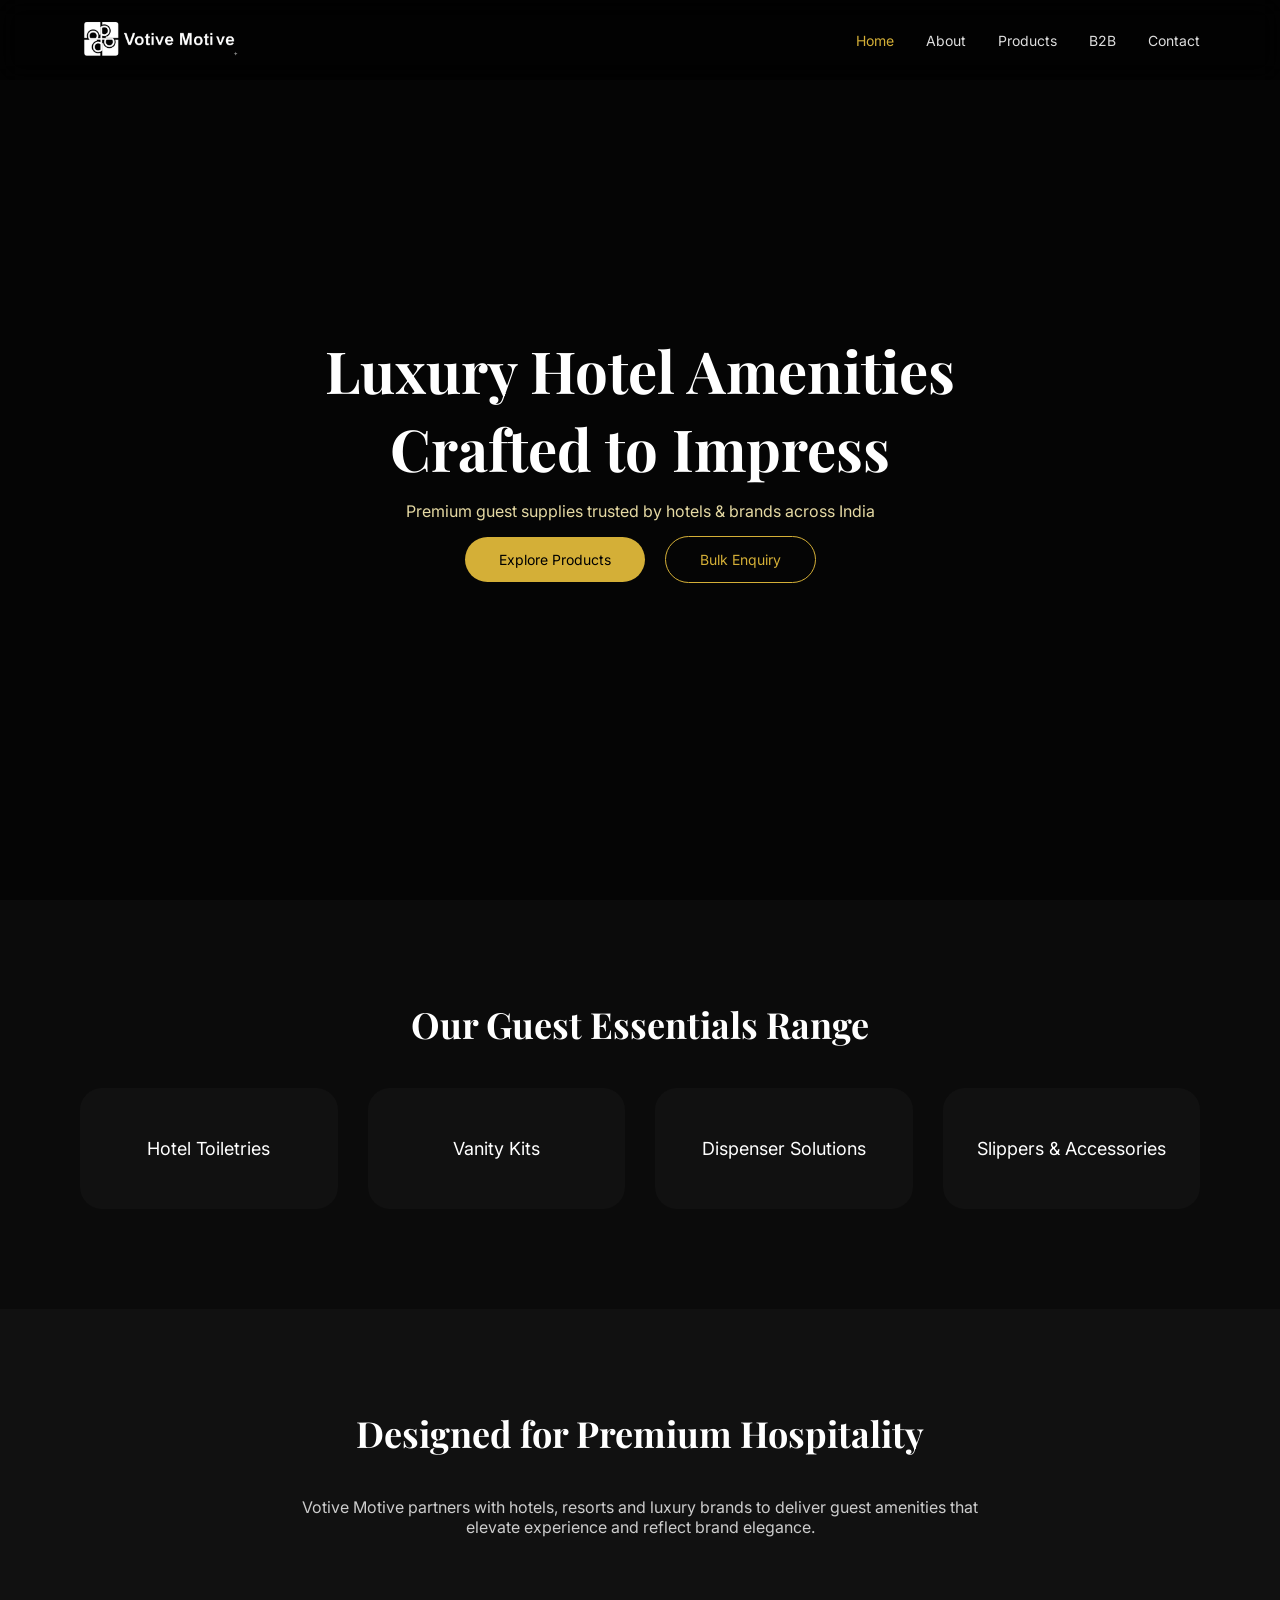
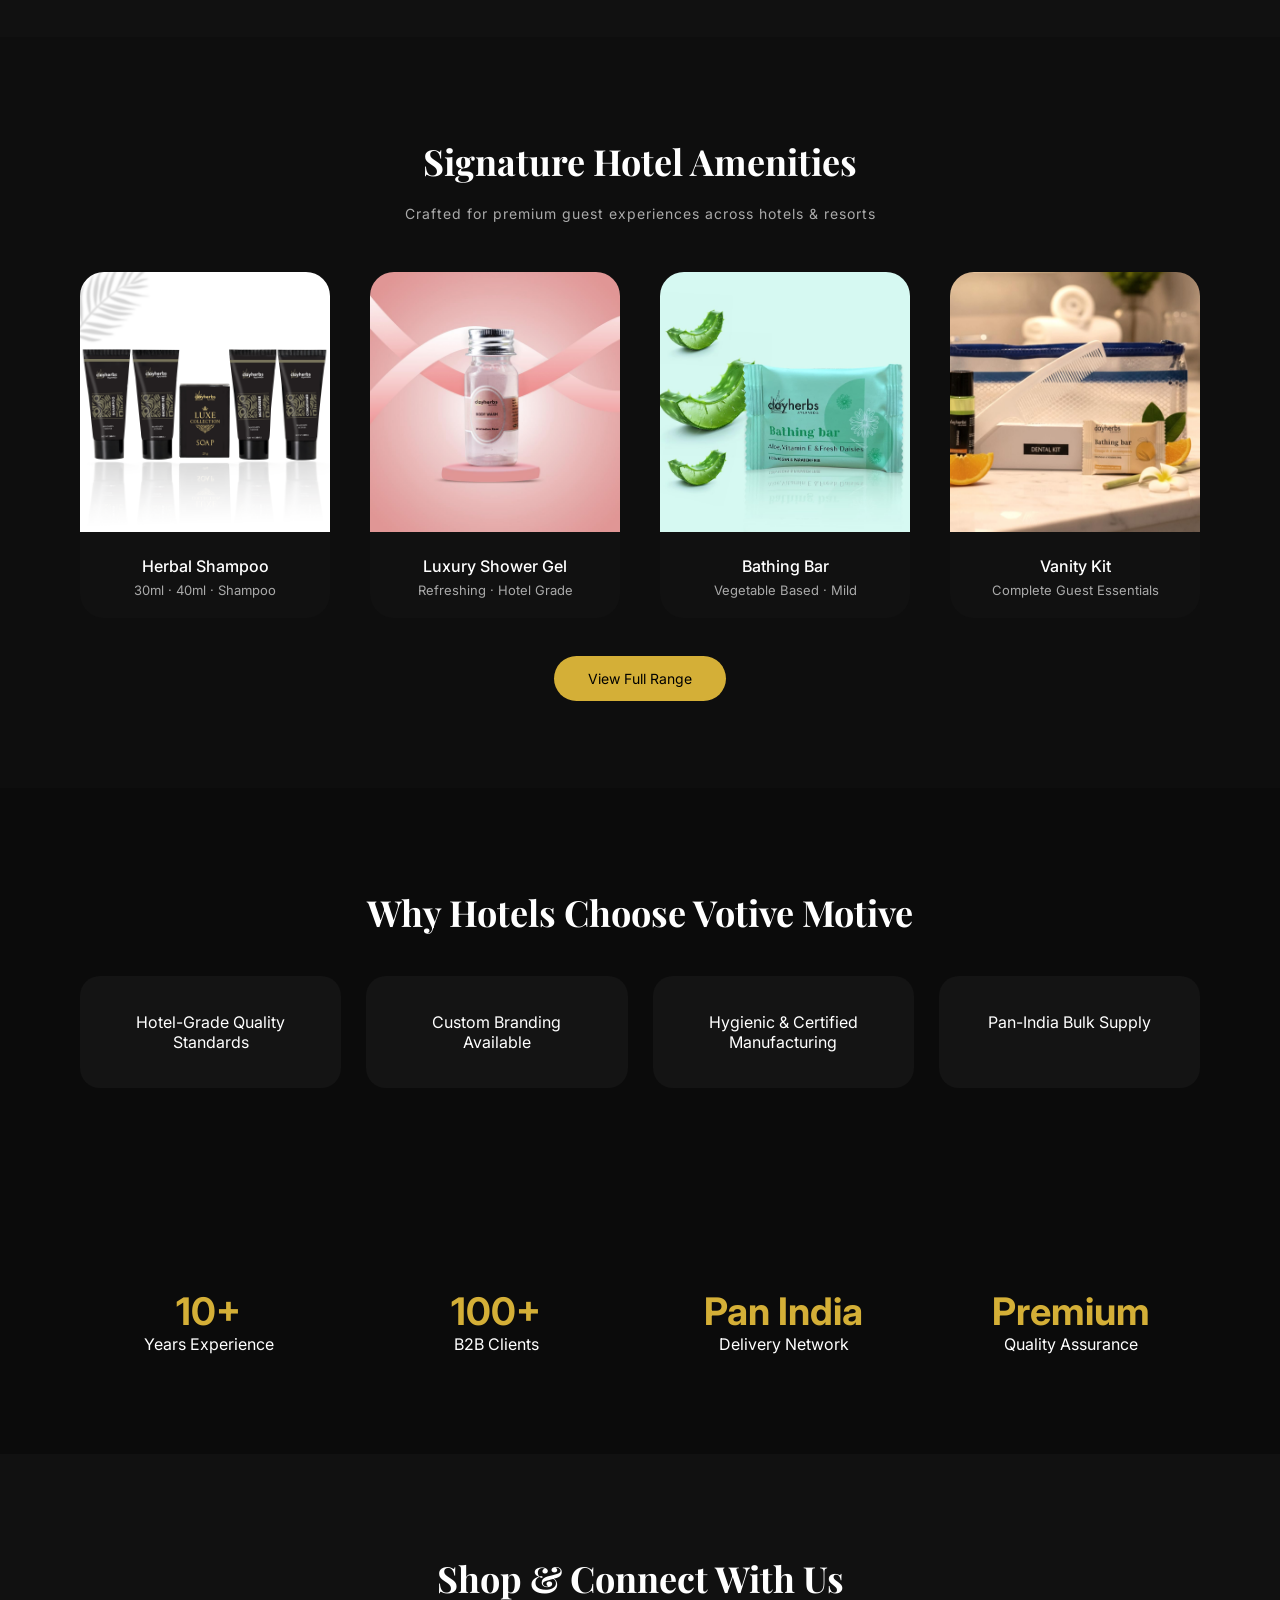
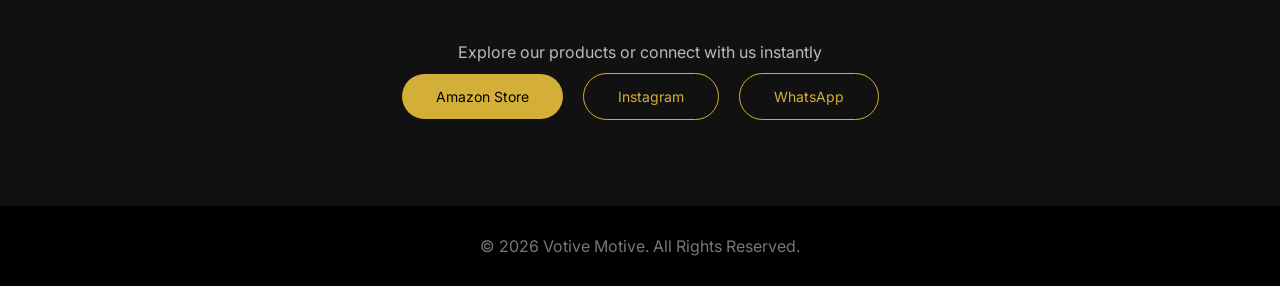
==== index.html @ 57a38933 "Add files via upload" ====
<!DOCTYPE html>
<html lang="en">
<head>
  <meta charset="UTF-8">
  <title>Votive Motive – Premium Hotel Amenities</title>
  <link rel="stylesheet" href="style.css">
  <link href="https://fonts.googleapis.com/css2?family=Playfair+Display:wght@400;600&family=Inter:wght@300;400;500&display=swap" rel="stylesheet">
</head>
<body>

<!-- NAVBAR -->
<header class="navbar">
  <div class="logo">
    <img src="Gemini_Generated_Image_ixgam1ixgam1ixga-removebg-preview.png" alt="Votive Motive">
  </div>
  <nav>
    <a href="index.html" class="active">Home</a>
    <a href="about.html">About</a>
    <a href="products.html">Products</a>
    <a href="b2b.html">B2B</a>
    <a href="contact.html">Contact</a>
  </nav>
</header>

<!-- HERO VIDEO -->
<section class="hero-video">
  <video autoplay muted loop>
    <source src="1920-900-Home-page-banner-new.mp4" type="video/mp4">
  </video>
  <div class="hero-overlay"></div>
  <div class="hero-content">
    <h1>Luxury Hotel Amenities<br>Crafted to Impress</h1>
    <p>Premium guest supplies trusted by hotels & brands across India</p>
    <div class="hero-btns">
      <a href="products.html" class="btn gold">Explore Products</a>
      <a href="b2b.html" class="btn outline">Bulk Enquiry</a>
    </div>
  </div>
</section>

<!-- CATEGORY SECTION -->
<section class="section categories">
  <h2>Our Guest Essentials Range</h2>
  <div class="category-grid">
    <div class="cat-card">Hotel Toiletries</div>
    <div class="cat-card">Vanity Kits</div>
    <div class="cat-card">Dispenser Solutions</div>
    <div class="cat-card">Slippers & Accessories</div>
  </div>
</section>

<!-- BRAND STORY -->
<section class="section brand-story dark">
  <div class="story-text">
    <h2>Designed for Premium Hospitality</h2>
    <p>
      Votive Motive partners with hotels, resorts and luxury brands to deliver
      guest amenities that elevate experience and reflect brand elegance.
    </p>
  </div>
</section>

<!-- FEATURED PRODUCTS -->
<section class="section products-showcase">
  <h2>Signature Hotel Amenities</h2>
  <p class="section-sub">
    Crafted for premium guest experiences across hotels & resorts
  </p>

  <div class="product-grid">

    <div class="product-card">
      <img src="Artboard 1.png">
      <h4>Herbal Shampoo</h4>
      <span>30ml · 40ml · Shampoo</span>
    </div>

    <div class="product-card">
      <img src="51U0S9JaK3L._SL1080_.jpg">
      <h4>Luxury Shower Gel</h4>
      <span>Refreshing · Hotel Grade</span>
    </div>

    <div class="product-card">
      <img src="61dp5ljvkzL._SL1200_.jpg">
      <h4>Bathing Bar</h4>
      <span>Vegetable Based · Mild</span>
    </div>

    <div class="product-card">
      <img src="612uBfYJPtL._SL1200_.jpg">
      <h4>Vanity Kit</h4>
      <span>Complete Guest Essentials</span>
    </div>

  </div>

  <div class="center-btn">
    <a href="products.html" class="btn gold">View Full Range</a>
  </div>
</section>

<!-- WHY US -->
<section class="section why-us">
  <h2>Why Hotels Choose Votive Motive</h2>
  <div class="why-grid">
    <div class="why-card">Hotel-Grade Quality Standards</div>
    <div class="why-card">Custom Branding Available</div>
    <div class="why-card">Hygienic & Certified Manufacturing</div>
    <div class="why-card">Pan-India Bulk Supply</div>
  </div>
</section>

<!-- STATS -->
<section class="section stats">
  <div class="stats-grid">
    <div class="stat">
      <h3>10+</h3>
      <p>Years Experience</p>
    </div>
    <div class="stat">
      <h3>100+</h3>
      <p>B2B Clients</p>
    </div>
    <div class="stat">
      <h3>Pan India</h3>
      <p>Delivery Network</p>
    </div>
    <div class="stat">
      <h3>Premium</h3>
      <p>Quality Assurance</p>
    </div>
  </div>
</section>

<!-- AMAZON + SOCIAL -->
<section class="section connect dark">
  <h2>Shop & Connect With Us</h2>
  <p>Explore our products or connect with us instantly</p>
  <div class="connect-buttons">
    <a href="#" class="btn gold">Amazon Store</a>
    <a href="#" class="btn outline">Instagram</a>
    <a href="#" class="btn outline">WhatsApp</a>
  </div>
</section>

<!-- FOOTER -->
<footer class="footer">
  <p>© 2026 Votive Motive. All Rights Reserved.</p>
</footer>

</body>
</html>
---- style.css ----
*{
  margin:0;
  padding:0;
  box-sizing:border-box;
}
body{
  font-family:'Inter', sans-serif;
  background:#0b0b0b;
  color:#fff;
}

/* NAVBAR */
.navbar{
  position:fixed;
  top:0;
  width:100%;
  padding:18px 80px;
  display:flex;
  justify-content:space-between;
  align-items:center;
  background:rgba(0,0,0,.6);
  backdrop-filter:blur(12px);
  z-index:999;
}
.navbar img{
  height:40px;
}
.navbar a{
  margin-left:28px;
  text-decoration:none;
  color:#ddd;
  font-size:14px;
}
.navbar a.active,
.navbar a:hover{
  color:#d4af37;
}

/* HERO */
.hero-video{
  position:relative;
  height:100vh;
}
.hero-video video{
  width:100%;
  height:100%;
  object-fit:cover;
}
.hero-overlay{
  position:absolute;
  inset:0;
  background:rgba(0,0,0,.55);
}
.hero-content{
  position:absolute;
  inset:0;
  display:flex;
  flex-direction:column;
  align-items:center;
  justify-content:center;
  text-align:center;
  padding:0 20px;
}
.hero-content h1{
  font-family:'Playfair Display', serif;
  font-size:58px;
}
.hero-content p{
  margin-top:14px;
  color:#e5d9a3;
}
.hero-btns{
  margin-top:28px;
}

/* BUTTONS */
.btn{
  padding:14px 34px;
  border-radius:30px;
  text-decoration:none;
  margin:0 8px;
  font-size:14px;
}
.btn.gold{
  background:#d4af37;
  color:#000;
}
.btn.outline{
  border:1px solid #d4af37;
  color:#d4af37;
}

/* SECTIONS */
.section{
  padding:100px 80px;
}
.section.dark{
  background:#111;
}
.section h2{
  font-family:'Playfair Display', serif;
  font-size:36px;
  text-align:center;
  margin-bottom:40px;
}

/* CATEGORIES */
.category-grid{
  display:grid;
  grid-template-columns:repeat(auto-fit,minmax(220px,1fr));
  gap:30px;
}
.cat-card{
  background:#111;
  padding:50px 20px;
  border-radius:22px;
  text-align:center;
  font-size:18px;
  transition:.4s;
}
.cat-card:hover{
  transform:translateY(-10px);
  border:1px solid rgba(212,175,55,.5);
}

/* BRAND STORY */
.brand-story{
  text-align:center;
}
.brand-story p{
  max-width:720px;
  margin:auto;
  color:#ccc;
}

/* WHY US */
.why-grid{
  display:grid;
  grid-template-columns:repeat(auto-fit,minmax(220px,1fr));
  gap:25px;
}
.why-card{
  padding:36px;
  background:#141414;
  border-radius:20px;
  text-align:center;
}

/* STATS */
.stats-grid{
  display:grid;
  grid-template-columns:repeat(auto-fit,minmax(180px,1fr));
  gap:30px;
  text-align:center;
}
.stat h3{
  font-size:38px;
  color:#d4af37;
}

/* CONNECT */
.connect{
  text-align:center;
}
.connect p{
  color:#bbb;
  margin-bottom:24px;
}

/* FOOTER */
.footer{
  padding:30px;
  text-align:center;
  background:#000;
  color:#777;
}
.products-showcase{
  background:#0e0e0e;
  text-align:center;
}

.section-sub{
  color:#aaa;
  margin-top:-20px;
  margin-bottom:50px;
  font-size:14px;
  letter-spacing:1px;
}

.product-grid{
  display:grid;
  grid-template-columns:repeat(auto-fit,minmax(240px,1fr));
  gap:40px;
}

.product-card{
  background:#111;
  border-radius:24px;
  overflow:hidden;
  transition:.5s;
}

.product-card img{
  width:100%;
  height:260px;
  object-fit:cover;
}

.product-card h4{
  margin:20px 0 6px;
  font-weight:500;
}

.product-card span{
  display:block;
  font-size:13px;
  color:#aaa;
  margin-bottom:20px;
}

.product-card:hover{
  transform:translateY(-12px);
  box-shadow:0 30px 60px rgba(212,175,55,.12);
}
.center-btn{
  margin-top:50px;
}
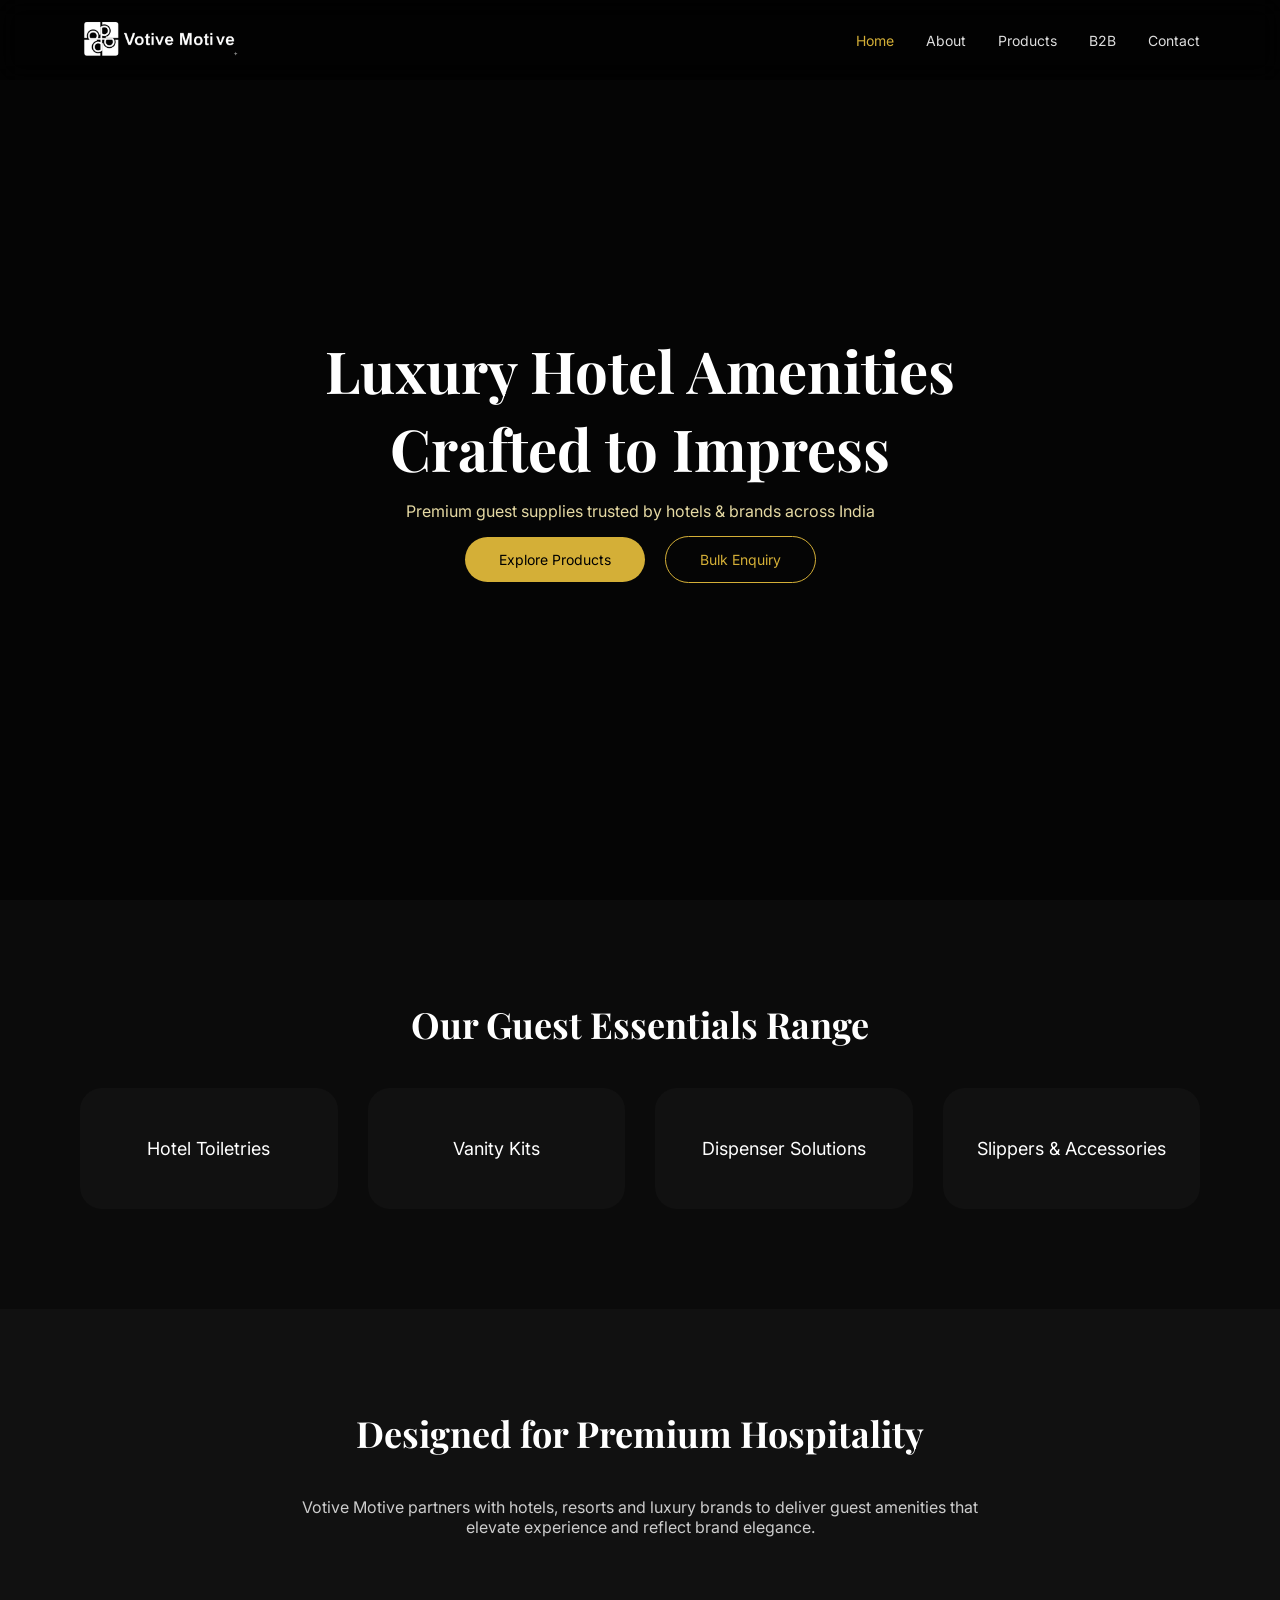
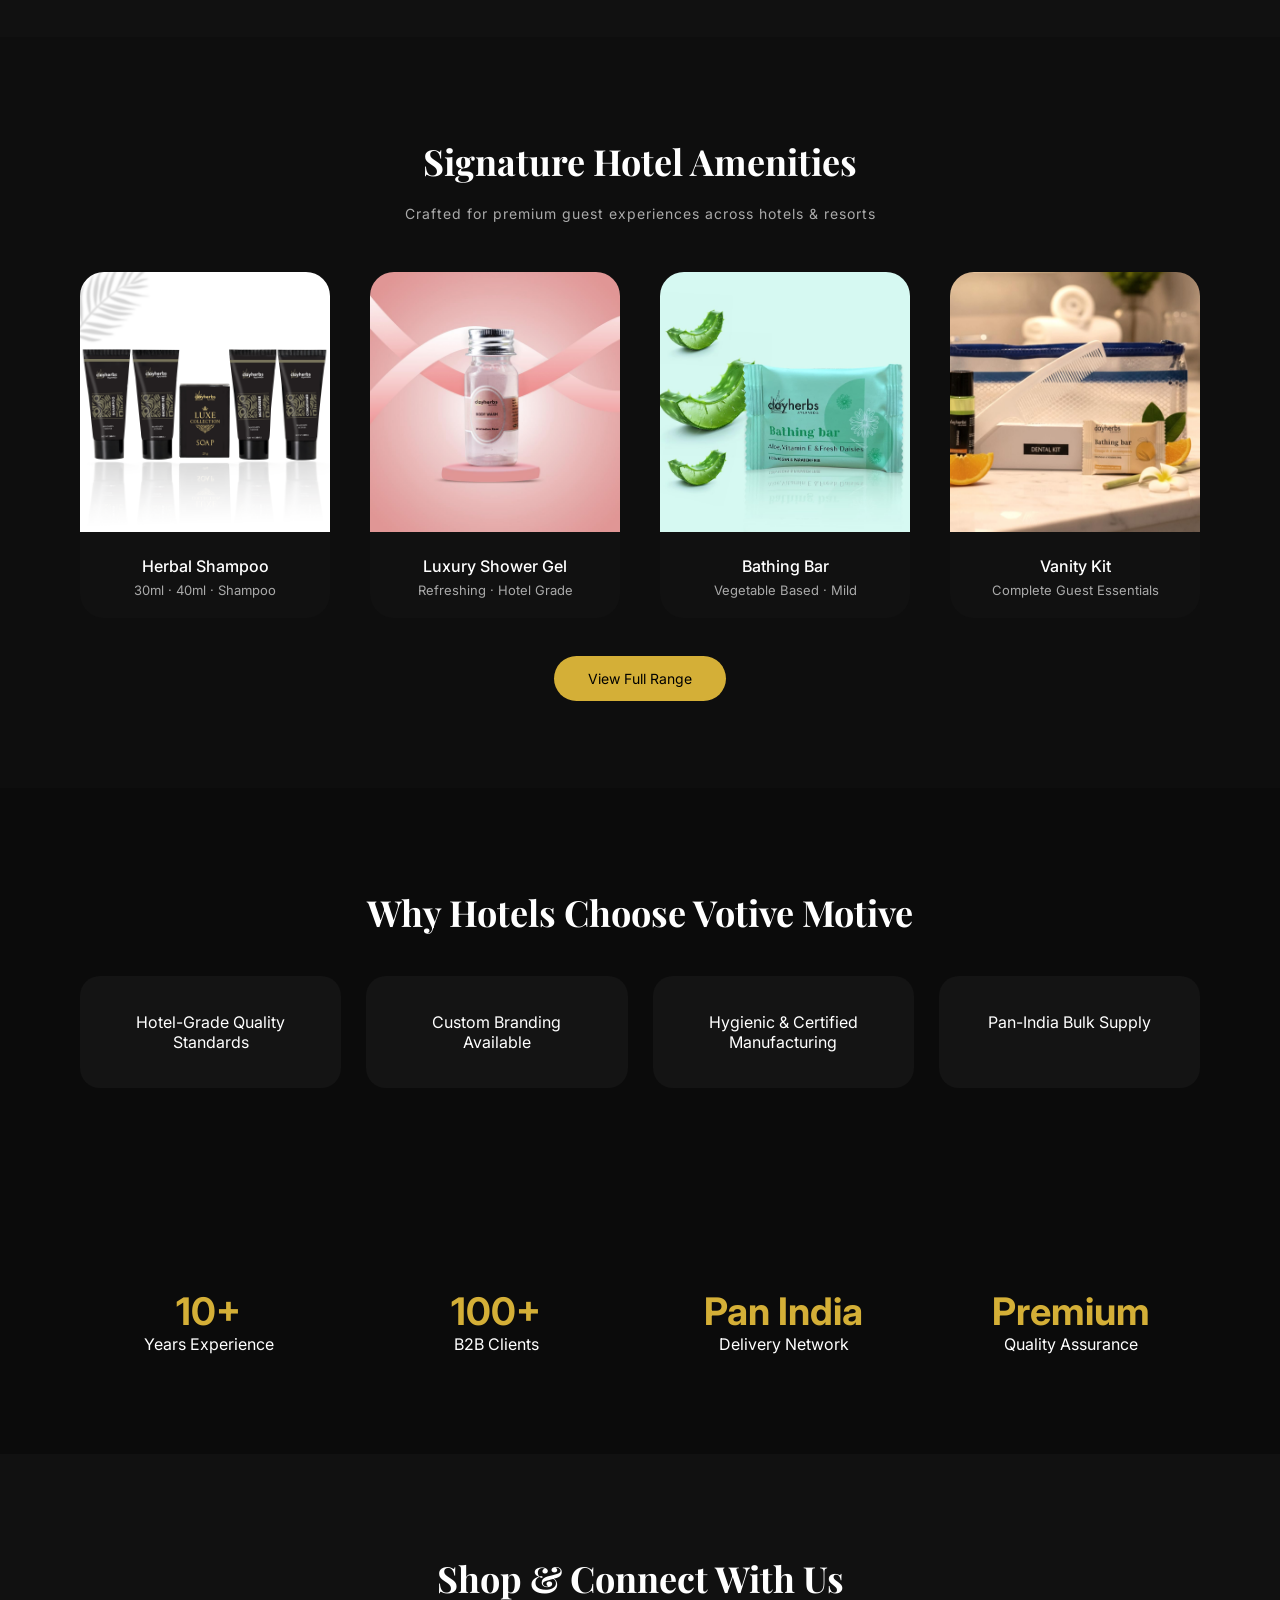
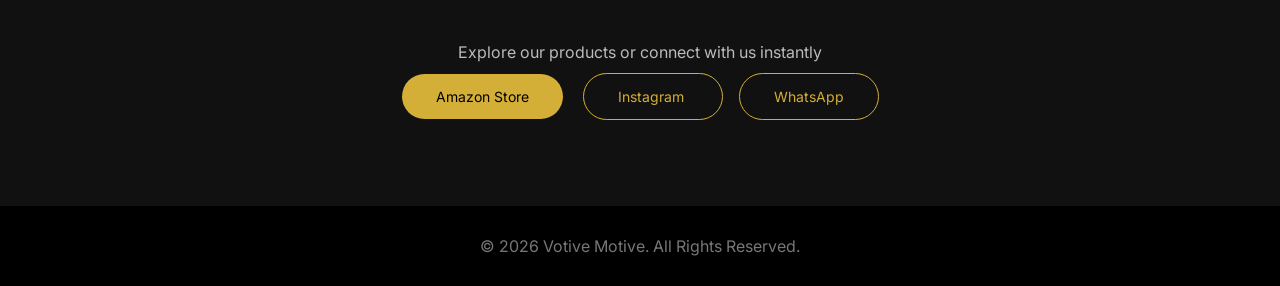
==== commit 4f72d7df: "Add files via upload" ====
--- a/index.html
+++ b/index.html
@@ -138,9 +138,15 @@
   <h2>Shop & Connect With Us</h2>
   <p>Explore our products or connect with us instantly</p>
   <div class="connect-buttons">
-    <a href="#" class="btn gold">Amazon Store</a>
-    <a href="#" class="btn outline">Instagram</a>
-    <a href="#" class="btn outline">WhatsApp</a>
+    <a href="https://www.amazon.in/stores/Clayherbs/page/A0BACB9D-3465-4B0B-B0B9-170FD829E19A?lp_asin=B0CZT283R4&ref_=ast_bln&store_ref=bl_ast_dp_brandlogo_sto" target="_blank" class="btn gold">
+  Amazon Store</a>
+<a href="https://www.instagram.com/vmtgroup?igsh=NGplYXZncXU1ZzZr" target="_blank" class="btn outline">
+  Instagram
+</a>
+
+<a href="https://wa.me/919990249999?text=Hello%20I%20want%20to%20know%20about%20your%20products" target="_blank" class="btn outline">
+  WhatsApp
+</a>
   </div>
 </section>
 
